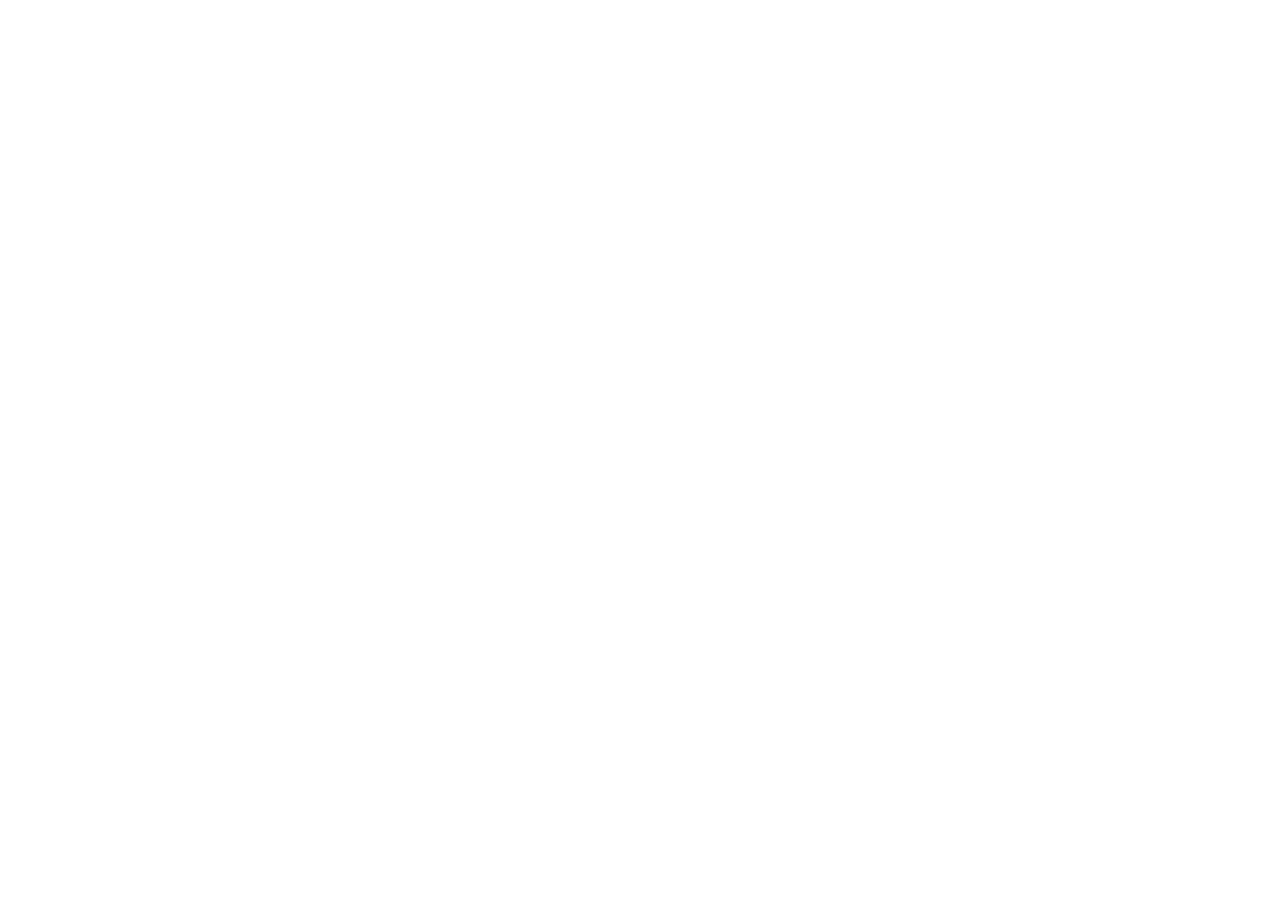
==== index.html @ df2ce417 "wdfsdfsdfgse" ====
<!DOCTYPE html>
<html lang="en">
<head>
    <meta charset="UTF-8">
    <meta name="viewport" content="width=device-width, initial-scale=1.0">
    <title>Document</title>
</head>
<body>
    
</body>
</html>
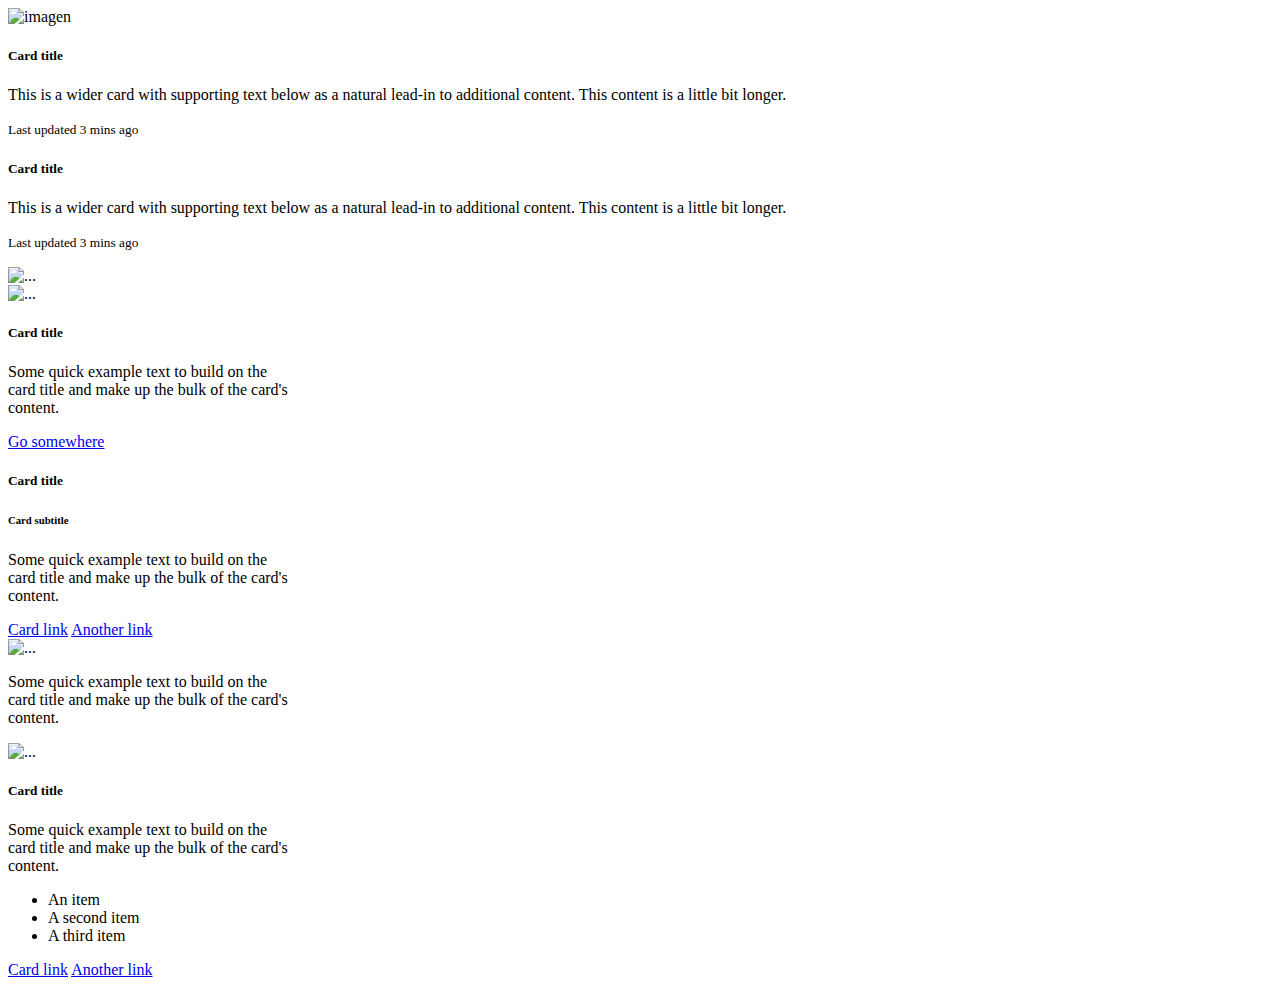
==== commit f59d60fb: "html" ====
--- a/index.html
+++ b/index.html
@@ -1,11 +1,96 @@
 <!DOCTYPE html>
 <html lang="en">
+
+
 <head>
-    <meta charset="UTF-8">
-    <meta name="viewport" content="width=device-width, initial-scale=1.0">
-    <title>Document</title>
+  <meta charset="UTF-8">
+  <meta name="viewport" content="width=device-width, initial-scale=1.0">
+  <link href="https://cdn.jsdelivr.net/npm/bootstrap@5.2.3/dist/css/bootstrap.min.css" rel="stylesheet"
+    integrity="sha384-rbsA2VBKQhggwzxH7pPCaAqO46MgnOM80zW1RWuH61DGLwZJEdK2Kadq2F9CUG65" crossorigin="anonymous">
+  <script src="https://cdn.jsdelivr.net/npm/bootstrap@5.2.3/dist/js/bootstrap.bundle.min.js"
+    integrity="sha384-kenU1KFdBIe4zVF0s0G1M5b4hcpxyD9F7jL+jjXkk+Q2h455rYXK/7HAuoJl+0I4"
+    crossorigin="anonymous"></script>
+
+
+  <link rel="stylesheet" href="Css/sytle.css">
+  <title>bootstrap</title>
 </head>
+
+
 <body>
-    
+  <div class="container">
+    <div class="card mb-3">
+      <img src="img/superman.jpg" class="card-img-top" alt="imagen">
+      <div class="card-body">
+        <h5 class="card-title">Card title</h5>
+        <p class="card-text">This is a wider card with supporting text below as a natural lead-in to additional content.
+          This content is a little bit longer.</p>
+        <p class="card-text"><small class="text-body-secondary">Last updated 3 mins ago</small></p>
+      </div>
+    </div>
+    <div class="card">
+      <div class="card-body">
+        <h5 class="card-title">Card title</h5>
+        <p class="card-text">This is a wider card with supporting text below as a natural lead-in to additional content.
+          This content is a little bit longer.</p>
+        <p class="card-text"><small class="text-body-secondary">Last updated 3 mins ago</small></p>
+      </div>
+      <img src="..." class="card-img-bottom" alt="...">
+    </div>
+
+
+
+
+    <div class="card" style="width: 18rem;">
+      <img src="..." class="card-img-top" alt="...">
+      <div class="card-body">
+        <h5 class="card-title">Card title</h5>
+        <p class="card-text">Some quick example text to build on the card title and make up the bulk of the
+          card's content.</p>
+        <a href="#" class="btn btn-primary">Go somewhere</a>
+      </div>
+    </div>
+
+
+    <div class="card" style="width: 18rem;">
+      <div class="card-body">
+        <h5 class="card-title">Card title</h5>
+        <h6 class="card-subtitle mb-2 text-body-secondary">Card subtitle</h6>
+        <p class="card-text">Some quick example text to build on the card title and make up the bulk of the
+          card's content.</p>
+        <a href="#" class="card-link">Card link</a>
+        <a href="#" class="card-link">Another link</a>
+      </div>
+    </div>
+
+
+    <div class="card" style="width: 18rem;">
+      <img src="..." class="card-img-top" alt="...">
+      <div class="card-body">
+        <p class="card-text">Some quick example text to build on the card title and make up the bulk of the
+          card's content.</p>
+      </div>
+    </div>
+
+
+    <div class="card" style="width: 18rem;">
+      <img src="..." class="card-img-top" alt="...">
+      <div class="card-body">
+        <h5 class="card-title">Card title</h5>
+        <p class="card-text">Some quick example text to build on the card title and make up the bulk of the
+          card's content.</p>
+      </div>
+      <ul class="list-group list-group-flush">
+        <li class="list-group-item">An item</li>
+        <li class="list-group-item">A second item</li>
+        <li class="list-group-item">A third item</li>
+      </ul>
+      <div class="card-body">
+        <a href="#" class="card-link">Card link</a>
+        <a href="#" class="card-link">Another link</a>
+      </div>
+    </div>
+  </div>
 </body>
-</html>+</html>
+
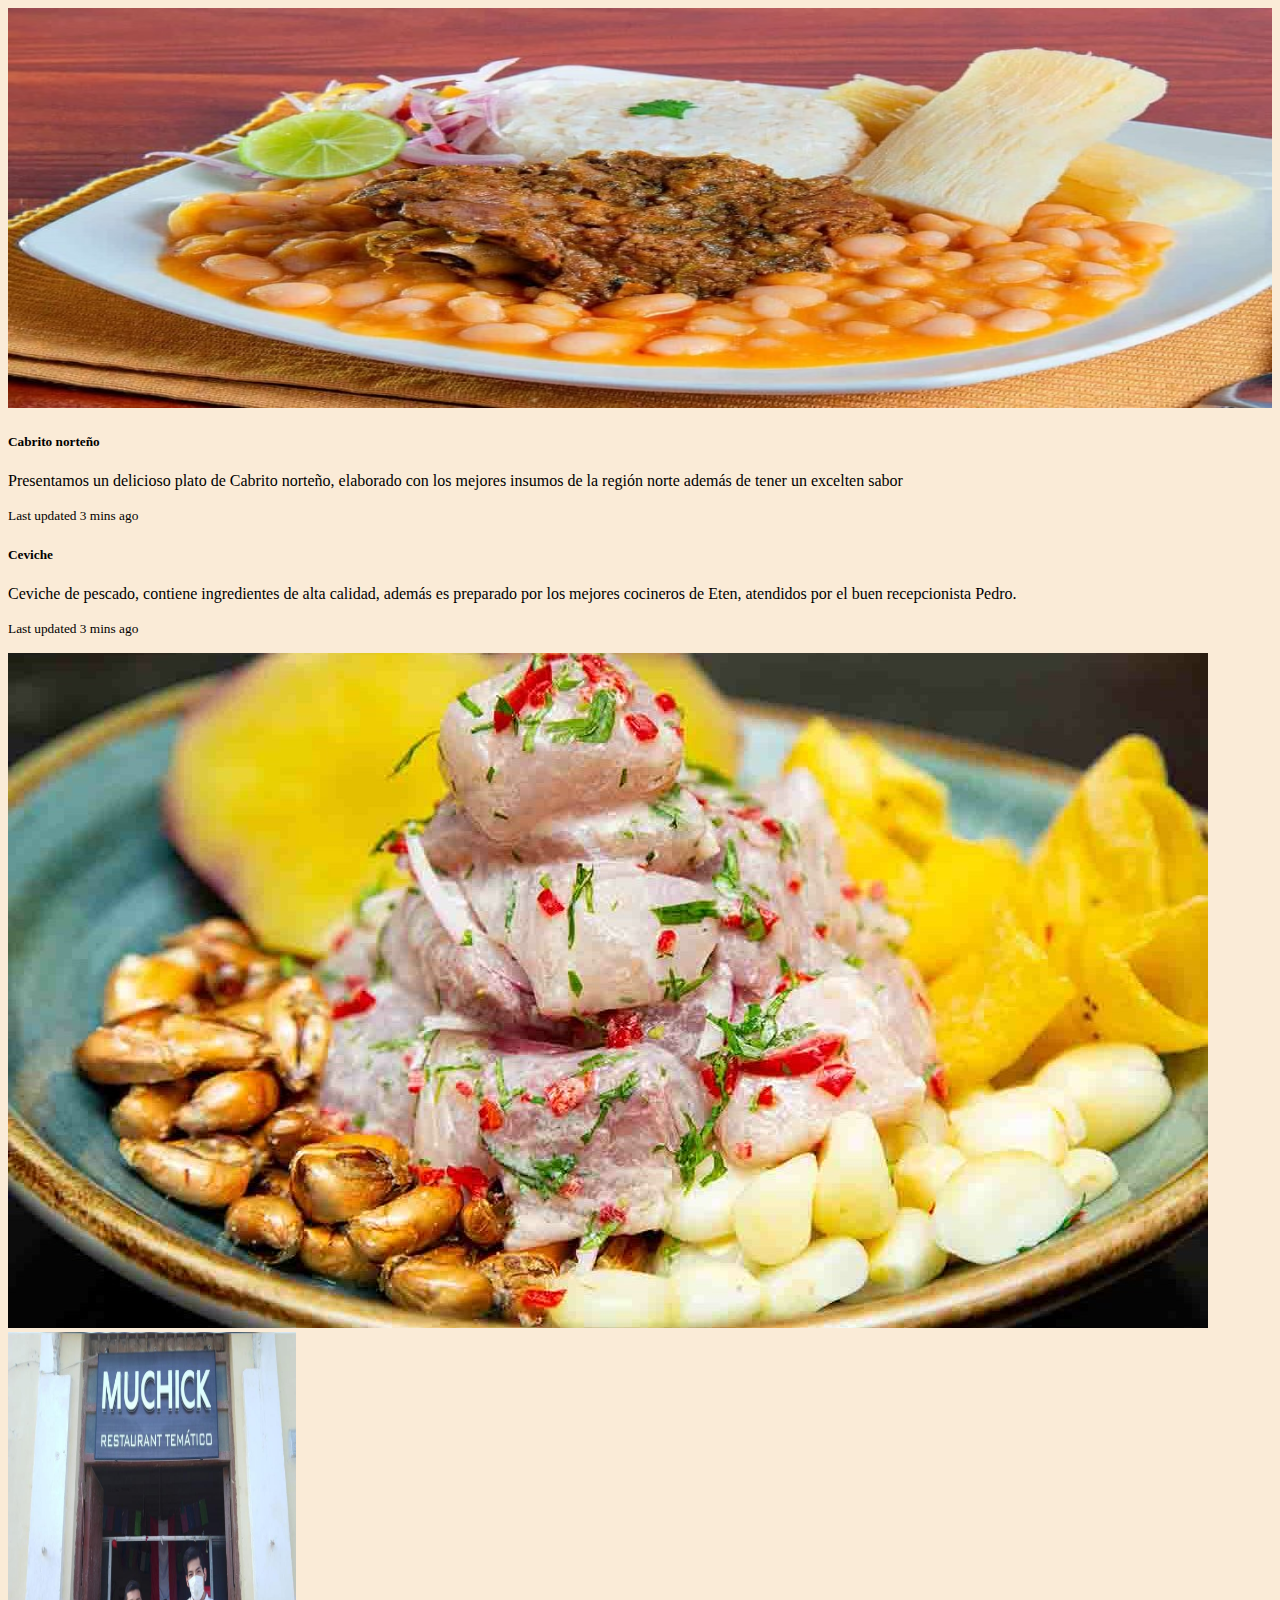
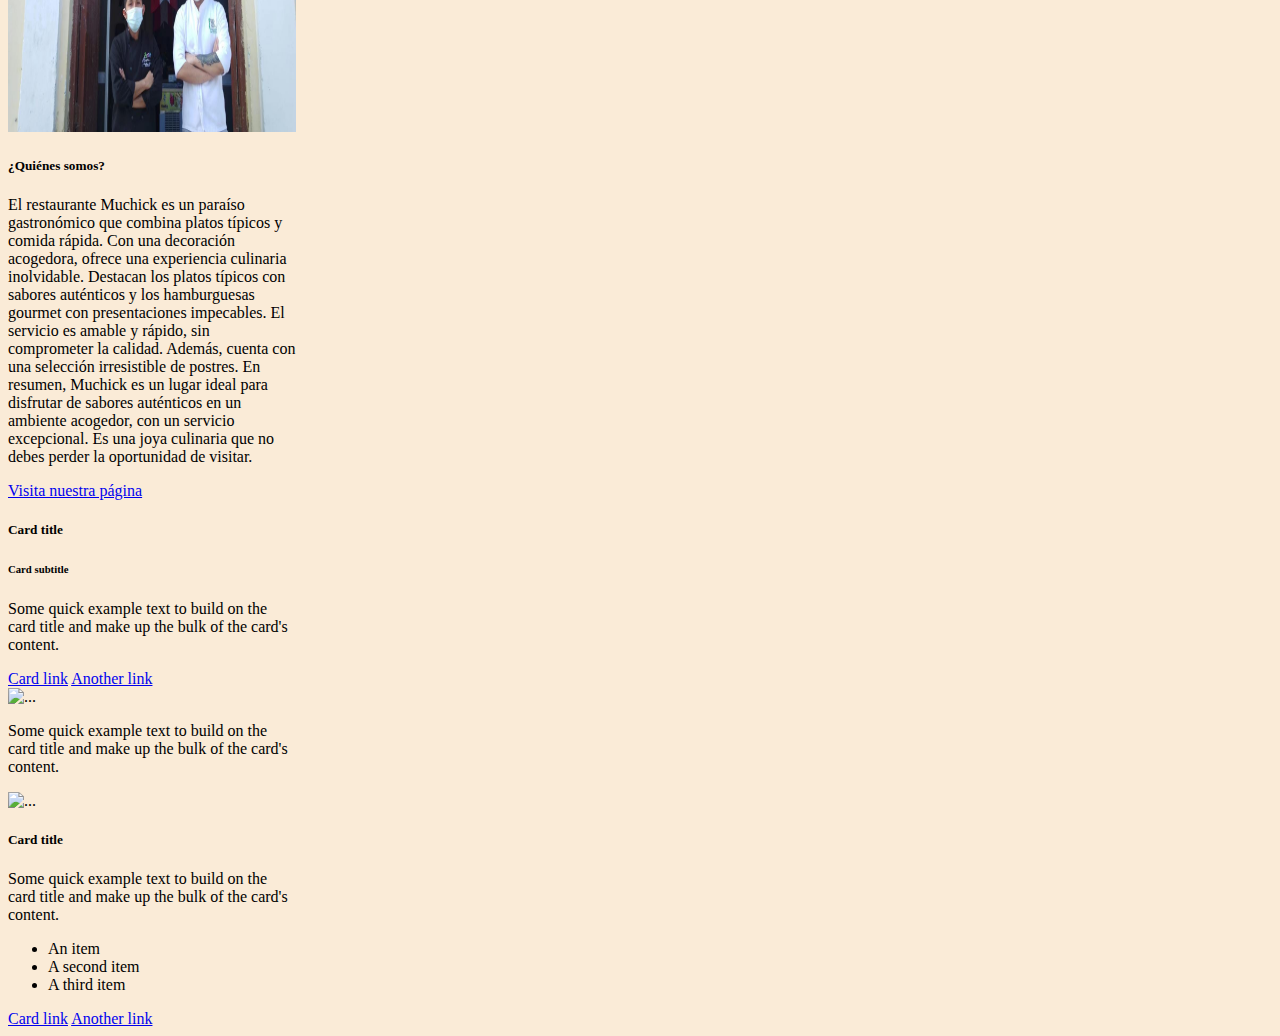
==== commit 8deb389f: "indexNuevaPagina" ====
--- a/index.html
+++ b/index.html
@@ -12,45 +12,46 @@
     crossorigin="anonymous"></script>
 
 
-  <link rel="stylesheet" href="Css/sytle.css">
+  <link rel="stylesheet" href="css/index.css">
   <title>bootstrap</title>
 </head>
 
 
 <body>
   <div class="container">
+    
+
     <div class="card mb-3">
-      <img src="img/superman.jpg" class="card-img-top" alt="imagen">
+      <img src="img/cabritoPlato.jpg" class="card-img-top" alt="imagen">
       <div class="card-body">
-        <h5 class="card-title">Card title</h5>
-        <p class="card-text">This is a wider card with supporting text below as a natural lead-in to additional content.
-          This content is a little bit longer.</p>
+        <h5 class="card-title">Cabrito norteño</h5>
+        <p class="card-text">Presentamos un delicioso plato de Cabrito
+            norteño, elaborado con los mejores insumos de la región norte
+            además de tener un excelten sabor
+        </p>
         <p class="card-text"><small class="text-body-secondary">Last updated 3 mins ago</small></p>
       </div>
     </div>
+    
+
     <div class="card">
       <div class="card-body">
-        <h5 class="card-title">Card title</h5>
-        <p class="card-text">This is a wider card with supporting text below as a natural lead-in to additional content.
-          This content is a little bit longer.</p>
+        <h5 class="card-title">Ceviche</h5>
+        <p class="card-text">Ceviche de pescado, contiene ingredientes de alta calidad, además es preparado
+            por los mejores cocineros de Eten, atendidos por el buen recepcionista Pedro.</p>
         <p class="card-text"><small class="text-body-secondary">Last updated 3 mins ago</small></p>
       </div>
-      <img src="..." class="card-img-bottom" alt="...">
+      <img src="img/Ceviche.jpg" class="card-img-bottom" alt="Ceviche">
     </div>
 
-
-
-
     <div class="card" style="width: 18rem;">
-      <img src="..." class="card-img-top" alt="...">
+      <img src="img/quienesSomos.jpg" class="card-img-top" alt="quienesSomos">
       <div class="card-body">
-        <h5 class="card-title">Card title</h5>
-        <p class="card-text">Some quick example text to build on the card title and make up the bulk of the
-          card's content.</p>
-        <a href="#" class="btn btn-primary">Go somewhere</a>
+        <h5 class="card-title">¿Quiénes somos?</h5>
+        <p class="card-text">El restaurante Muchick es un paraíso gastronómico que combina platos típicos y comida rápida. Con una decoración acogedora, ofrece una experiencia culinaria inolvidable. Destacan los platos típicos con sabores auténticos y los hamburguesas gourmet con presentaciones impecables. El servicio es amable y rápido, sin comprometer la calidad. Además, cuenta con una selección irresistible de postres. En resumen, Muchick es un lugar ideal para disfrutar de sabores auténticos en un ambiente acogedor, con un servicio excepcional. Es una joya culinaria que no debes perder la oportunidad de visitar.</p>
+        <a href="cornejo.html" class="btn btn-primary">Visita nuestra página</a>
       </div>
     </div>
-
 
     <div class="card" style="width: 18rem;">
       <div class="card-body">
--- a/css/index.css
+++ b/css/index.css
@@ -0,0 +1,11 @@
+.card-img-top{
+    height: 400px;
+    width: 100%;
+}
+body{
+    background-color: antiquewhite;
+}
+.img-fluid{
+    height: 200px;
+    width: 300px;
+}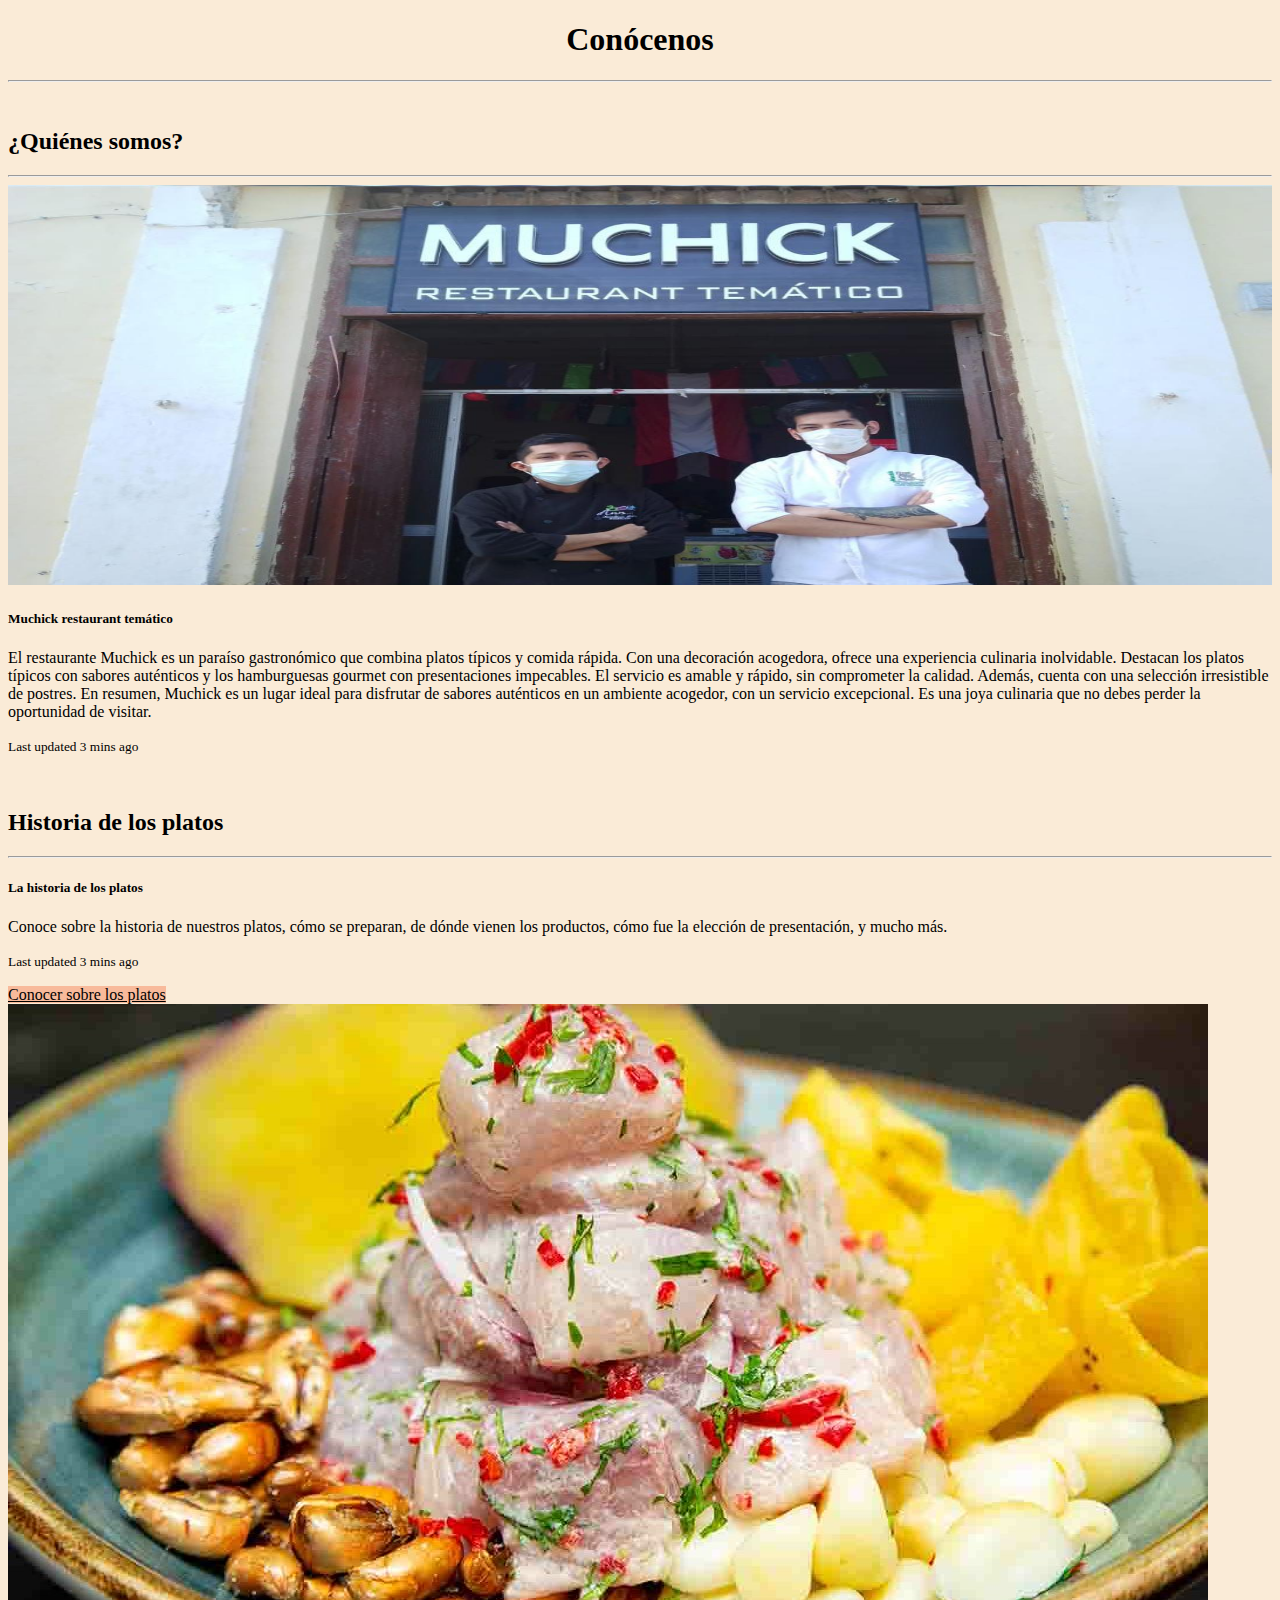
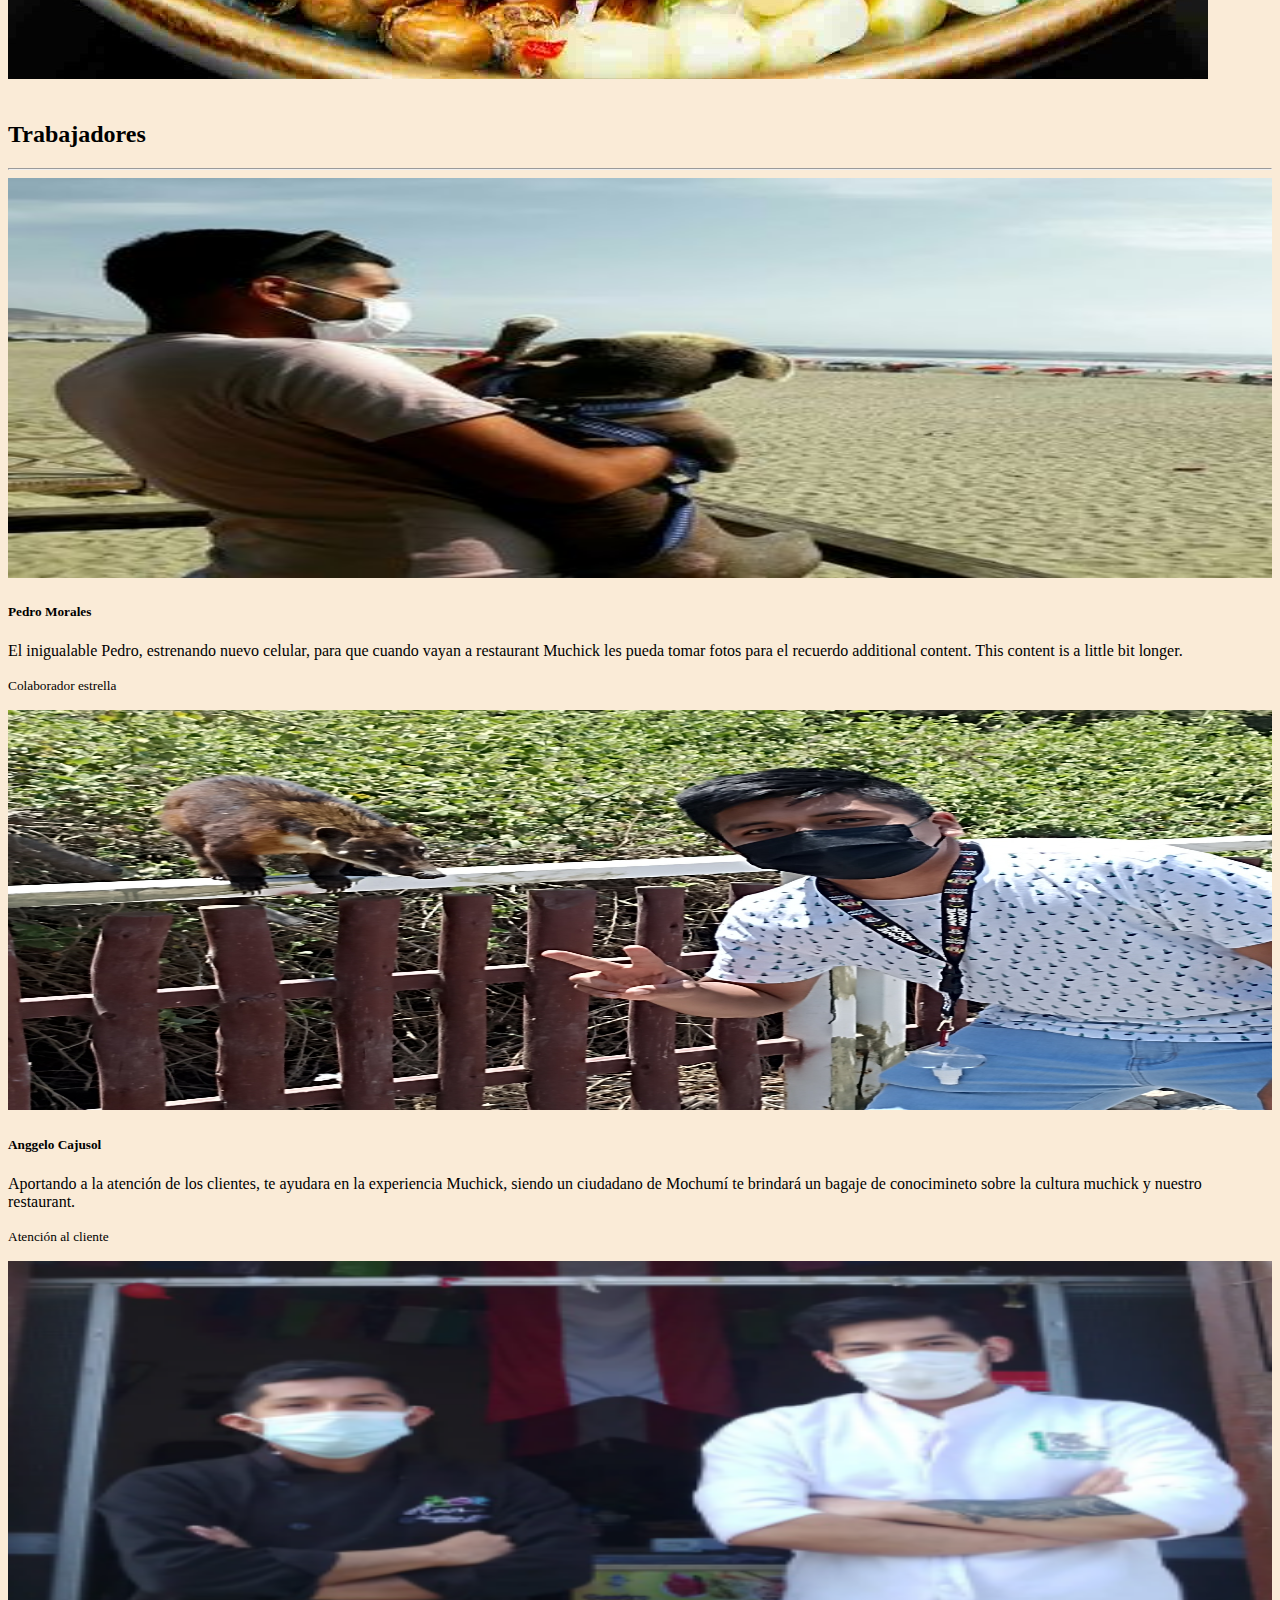
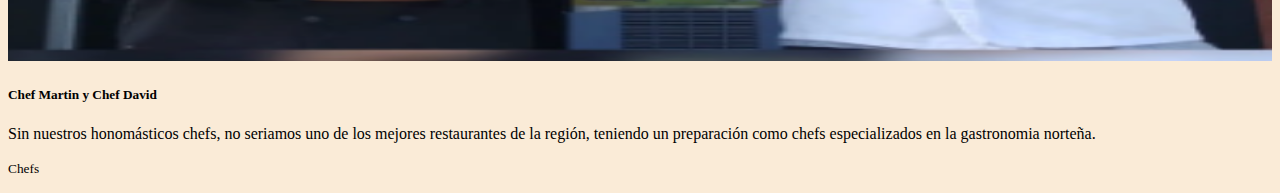
==== commit 3330b2e1: "final" ====
--- a/index.html
+++ b/index.html
@@ -3,95 +3,93 @@
 
 
 <head>
-  <meta charset="UTF-8">
-  <meta name="viewport" content="width=device-width, initial-scale=1.0">
-  <link href="https://cdn.jsdelivr.net/npm/bootstrap@5.2.3/dist/css/bootstrap.min.css" rel="stylesheet"
-    integrity="sha384-rbsA2VBKQhggwzxH7pPCaAqO46MgnOM80zW1RWuH61DGLwZJEdK2Kadq2F9CUG65" crossorigin="anonymous">
-  <script src="https://cdn.jsdelivr.net/npm/bootstrap@5.2.3/dist/js/bootstrap.bundle.min.js"
-    integrity="sha384-kenU1KFdBIe4zVF0s0G1M5b4hcpxyD9F7jL+jjXkk+Q2h455rYXK/7HAuoJl+0I4"
-    crossorigin="anonymous"></script>
+    <meta charset="UTF-8">
+    <meta name="viewport" content="width=device-width, initial-scale=1.0">
+    <link href="https://cdn.jsdelivr.net/npm/bootstrap@5.2.3/dist/css/bootstrap.min.css" rel="stylesheet"
+        integrity="sha384-rbsA2VBKQhggwzxH7pPCaAqO46MgnOM80zW1RWuH61DGLwZJEdK2Kadq2F9CUG65" crossorigin="anonymous">
+    <script src="https://cdn.jsdelivr.net/npm/bootstrap@5.2.3/dist/js/bootstrap.bundle.min.js"
+        integrity="sha384-kenU1KFdBIe4zVF0s0G1M5b4hcpxyD9F7jL+jjXkk+Q2h455rYXK/7HAuoJl+0I4"
+        crossorigin="anonymous"></script>
 
 
-  <link rel="stylesheet" href="css/index.css">
-  <title>bootstrap</title>
+    <link rel="stylesheet" href="css/index.css">
+    <title>bootstrap</title>
 </head>
 
 
 <body>
-  <div class="container">
-    
+    <h1>Conócenos</h1>
+    <hr><br>
+    <div class="container">
 
-    <div class="card mb-3">
-      <img src="img/cabritoPlato.jpg" class="card-img-top" alt="imagen">
-      <div class="card-body">
-        <h5 class="card-title">Cabrito norteño</h5>
-        <p class="card-text">Presentamos un delicioso plato de Cabrito
-            norteño, elaborado con los mejores insumos de la región norte
-            además de tener un excelten sabor
-        </p>
-        <p class="card-text"><small class="text-body-secondary">Last updated 3 mins ago</small></p>
-      </div>
-    </div>
-    
+        <h2>¿Quiénes somos?</h2>
+        <hr>
+        <div class="card mb-3">
+            <img src="img/quienesSomos.jpg" class="card-img-top" alt="imagen">
+            <div class="card-body">
+                <h5 class="card-title">Muchick restaurant temático</h5>
+                <p class="card-text">El restaurante Muchick es un paraíso gastronómico que combina platos típicos y
+                    comida rápida. Con una decoración acogedora, ofrece una experiencia culinaria inolvidable. Destacan
+                    los platos típicos con sabores auténticos y los hamburguesas gourmet con presentaciones impecables.
+                    El servicio es amable y rápido, sin comprometer la calidad. Además, cuenta con una selección
+                    irresistible de postres. En resumen, Muchick es un lugar ideal para disfrutar de sabores auténticos
+                    en un ambiente acogedor, con un servicio excepcional. Es una joya culinaria que no debes perder la
+                    oportunidad de visitar.
+                </p>
 
-    <div class="card">
-      <div class="card-body">
-        <h5 class="card-title">Ceviche</h5>
-        <p class="card-text">Ceviche de pescado, contiene ingredientes de alta calidad, además es preparado
-            por los mejores cocineros de Eten, atendidos por el buen recepcionista Pedro.</p>
-        <p class="card-text"><small class="text-body-secondary">Last updated 3 mins ago</small></p>
-      </div>
-      <img src="img/Ceviche.jpg" class="card-img-bottom" alt="Ceviche">
-    </div>
-
-    <div class="card" style="width: 18rem;">
-      <img src="img/quienesSomos.jpg" class="card-img-top" alt="quienesSomos">
-      <div class="card-body">
-        <h5 class="card-title">¿Quiénes somos?</h5>
-        <p class="card-text">El restaurante Muchick es un paraíso gastronómico que combina platos típicos y comida rápida. Con una decoración acogedora, ofrece una experiencia culinaria inolvidable. Destacan los platos típicos con sabores auténticos y los hamburguesas gourmet con presentaciones impecables. El servicio es amable y rápido, sin comprometer la calidad. Además, cuenta con una selección irresistible de postres. En resumen, Muchick es un lugar ideal para disfrutar de sabores auténticos en un ambiente acogedor, con un servicio excepcional. Es una joya culinaria que no debes perder la oportunidad de visitar.</p>
-        <a href="cornejo.html" class="btn btn-primary">Visita nuestra página</a>
-      </div>
-    </div>
-
-    <div class="card" style="width: 18rem;">
-      <div class="card-body">
-        <h5 class="card-title">Card title</h5>
-        <h6 class="card-subtitle mb-2 text-body-secondary">Card subtitle</h6>
-        <p class="card-text">Some quick example text to build on the card title and make up the bulk of the
-          card's content.</p>
-        <a href="#" class="card-link">Card link</a>
-        <a href="#" class="card-link">Another link</a>
-      </div>
-    </div>
+                <p class="card-text"><small class="text-body-secondary">Last updated 3 mins ago</small></p>
+            </div>
+        </div><br>
+        <h2>Historia de los platos</h2>
+        <hr>
+        <div class="card">
+            <div class="card-body">
+                <h5 class="card-title">La historia de los platos</h5>
+                <p class="card-text">Conoce sobre la historia de nuestros platos, cómo se preparan, de dónde vienen los
+                    productos, cómo fue la elección de presentación, y mucho más.</p>
+                <p class="card-text"><small class="text-body-secondary">Last updated 3 mins ago</small></p>
+                <a href="cornejo.html" class="btn btn-primary">Conocer sobre los platos</a>
+            </div>
+            <img src="img/Ceviche.jpg" class="card-img-bottom" alt="Ceviche">
+        </div>
+        <br>
+        <h2>Trabajadores</h2><hr>
+        <div class="card-group">
+            <div class="card">
+                
+                <img src="img/pedro.jpg" class="card-img-top" alt="...">
+                <div class="card-body">
+                    <h5 class="card-title">Pedro Morales</h5>
+                    <p class="card-text">El inigualable Pedro, estrenando nuevo celular, para que cuando vayan a restaurant Muchick les pueda tomar fotos para el recuerdo
+                        additional content. This content is a little bit longer.</p>
+                    <p class="card-text"><small class="text-body-secondary">Colaborador estrella</small></p>
+                </div>
+            </div>
+            <div class="card">
+                <img src="img/anggelo.jpg" class="card-img-top" alt="...">
+                <div class="card-body">
+                    <h5 class="card-title">Anggelo Cajusol</h5>
+                    <p class="card-text">Aportando a la atención de los clientes, te ayudara en la experiencia Muchick, siendo un ciudadano de Mochumí te brindará un bagaje de conocimineto sobre la cultura muchick y nuestro restaurant.
+                    </p>
+                    <p class="card-text"><small class="text-body-secondary">Atención al cliente</small></p>
+                </div>
+            </div>
+            <div class="card">
+                <img src="img/Chefs.jpg.png" class="card-img-top" alt="...">
+                <div class="card-body">
+                    <h5 class="card-title">Chef Martin y Chef David</h5>
+                    <p class="card-text">Sin nuestros honomásticos chefs, no seriamos uno de los mejores restaurantes de la región, teniendo un preparación como chefs especializados en la gastronomia norteña.</p>
+                    <p class="card-text"><small class="text-body-secondary">Chefs</small></p>
+                </div>
+            </div>
+        </div>
 
 
-    <div class="card" style="width: 18rem;">
-      <img src="..." class="card-img-top" alt="...">
-      <div class="card-body">
-        <p class="card-text">Some quick example text to build on the card title and make up the bulk of the
-          card's content.</p>
-      </div>
-    </div>
 
 
-    <div class="card" style="width: 18rem;">
-      <img src="..." class="card-img-top" alt="...">
-      <div class="card-body">
-        <h5 class="card-title">Card title</h5>
-        <p class="card-text">Some quick example text to build on the card title and make up the bulk of the
-          card's content.</p>
-      </div>
-      <ul class="list-group list-group-flush">
-        <li class="list-group-item">An item</li>
-        <li class="list-group-item">A second item</li>
-        <li class="list-group-item">A third item</li>
-      </ul>
-      <div class="card-body">
-        <a href="#" class="card-link">Card link</a>
-        <a href="#" class="card-link">Another link</a>
-      </div>
+
+
     </div>
-  </div>
 </body>
-</html>
 
+</html>--- a/css/index.css
+++ b/css/index.css
@@ -8,4 +8,13 @@
 .img-fluid{
     height: 200px;
     width: 300px;
+}
+h1{
+    text-align: center;
+    
+}
+.btn{
+    color: black;
+    background-color: rgb(248, 186, 155);
+    border: none;
 }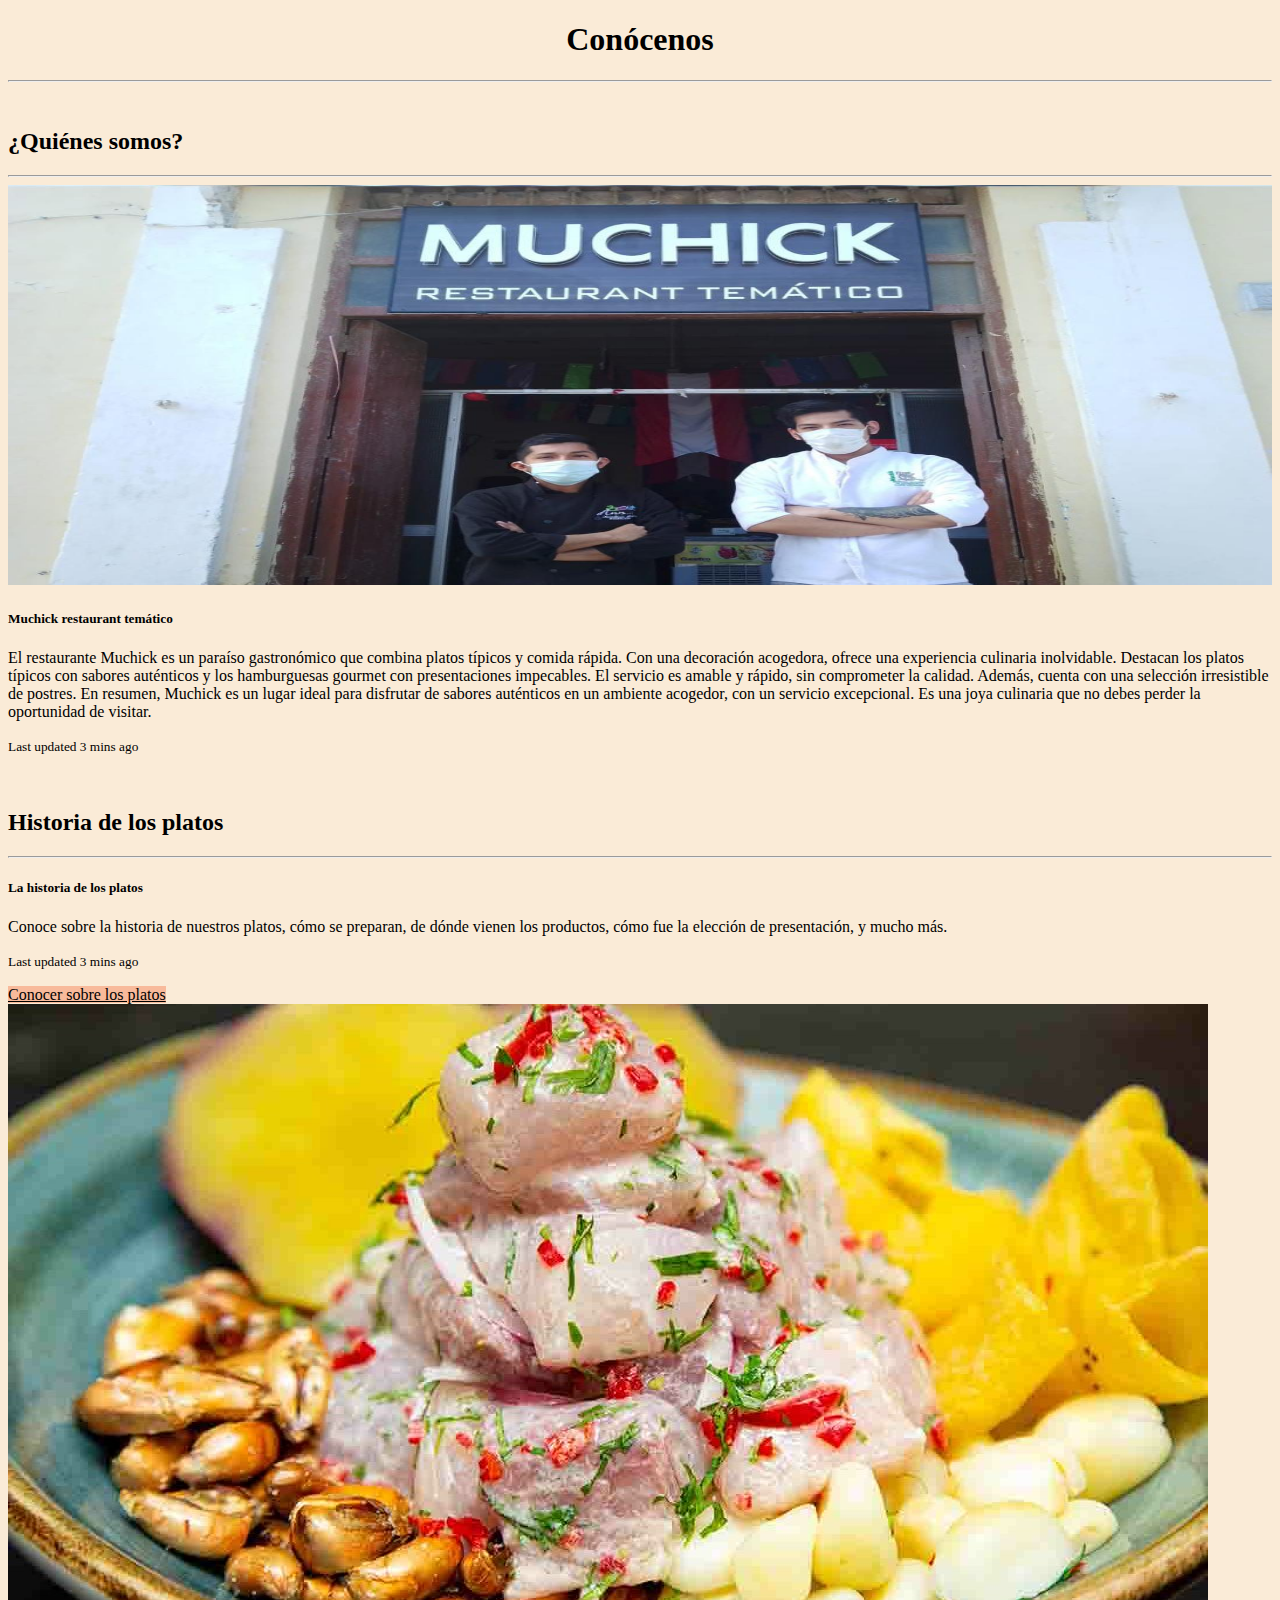
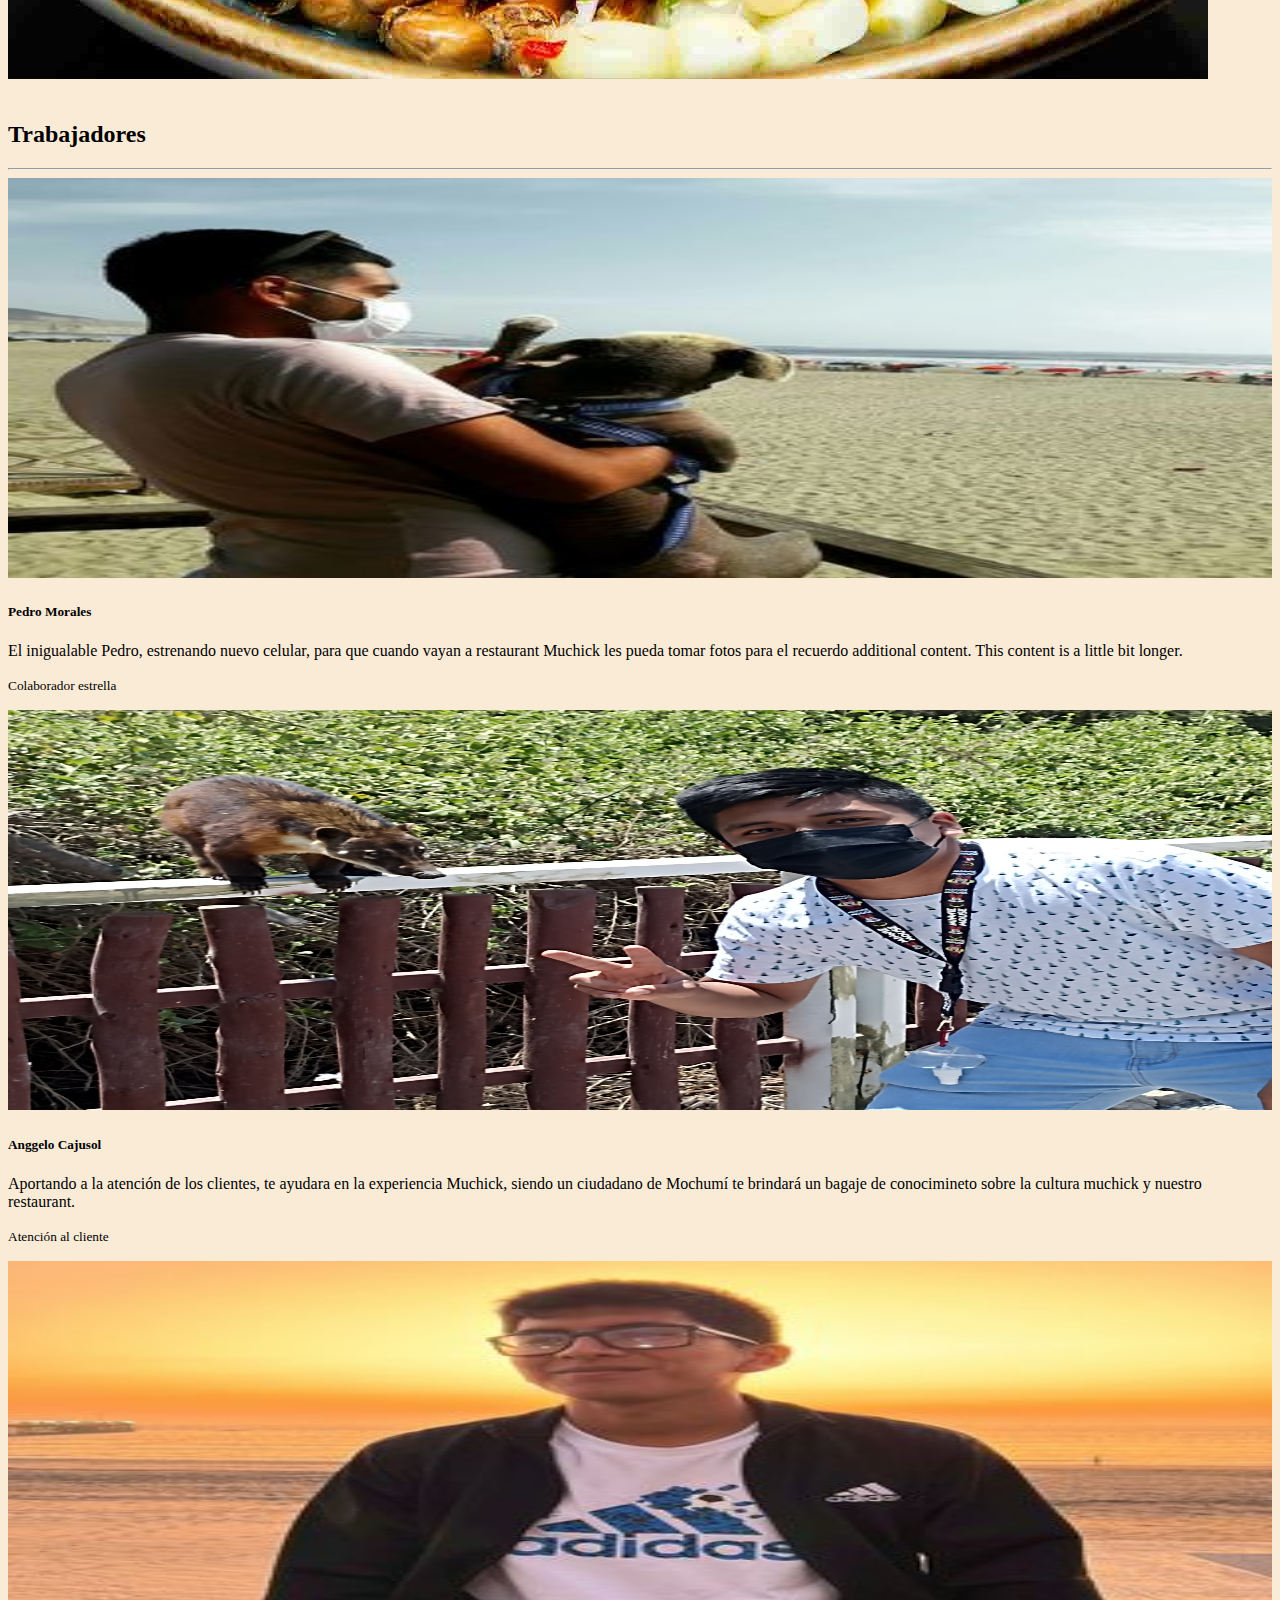
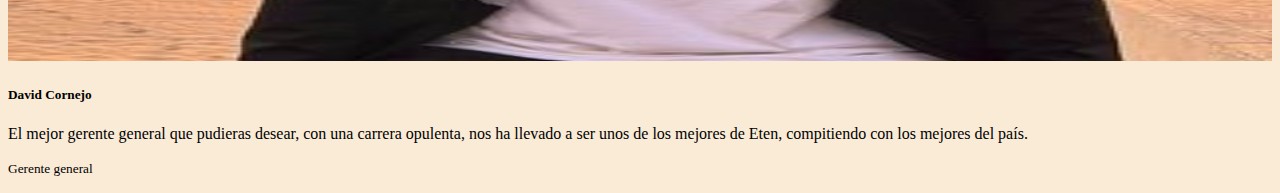
==== commit 91060713: "Final" ====
--- a/index.html
+++ b/index.html
@@ -75,11 +75,11 @@
                 </div>
             </div>
             <div class="card">
-                <img src="img/Chefs.jpg.png" class="card-img-top" alt="...">
+                <img src="img/Cornejo_Gerente.jpg" class="card-img-top" alt="...">
                 <div class="card-body">
-                    <h5 class="card-title">Chef Martin y Chef David</h5>
-                    <p class="card-text">Sin nuestros honomásticos chefs, no seriamos uno de los mejores restaurantes de la región, teniendo un preparación como chefs especializados en la gastronomia norteña.</p>
-                    <p class="card-text"><small class="text-body-secondary">Chefs</small></p>
+                    <h5 class="card-title">David Cornejo</h5>
+                    <p class="card-text">El mejor gerente general que pudieras desear, con una carrera opulenta, nos ha llevado a ser unos de los mejores de Eten, compitiendo con los mejores del país.</p>
+                    <p class="card-text"><small class="text-body-secondary">Gerente general</small></p>
                 </div>
             </div>
         </div>
